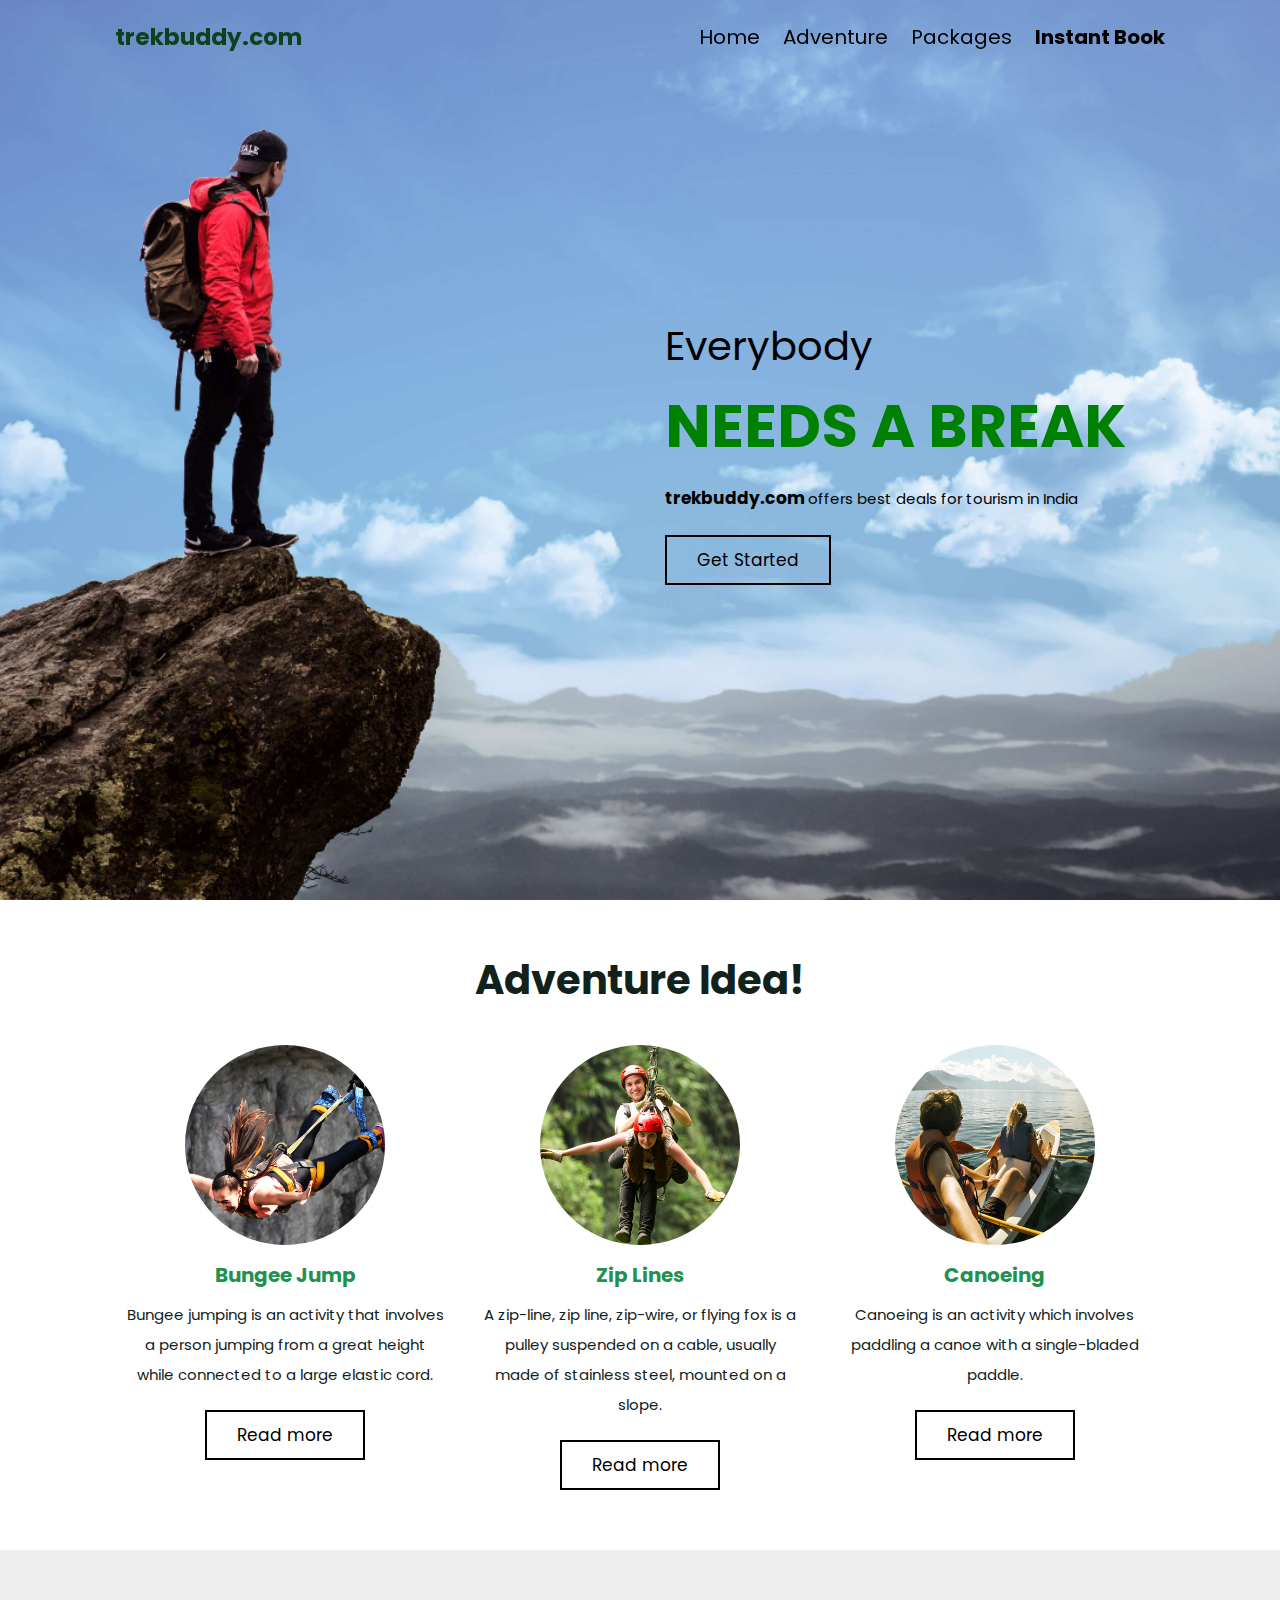
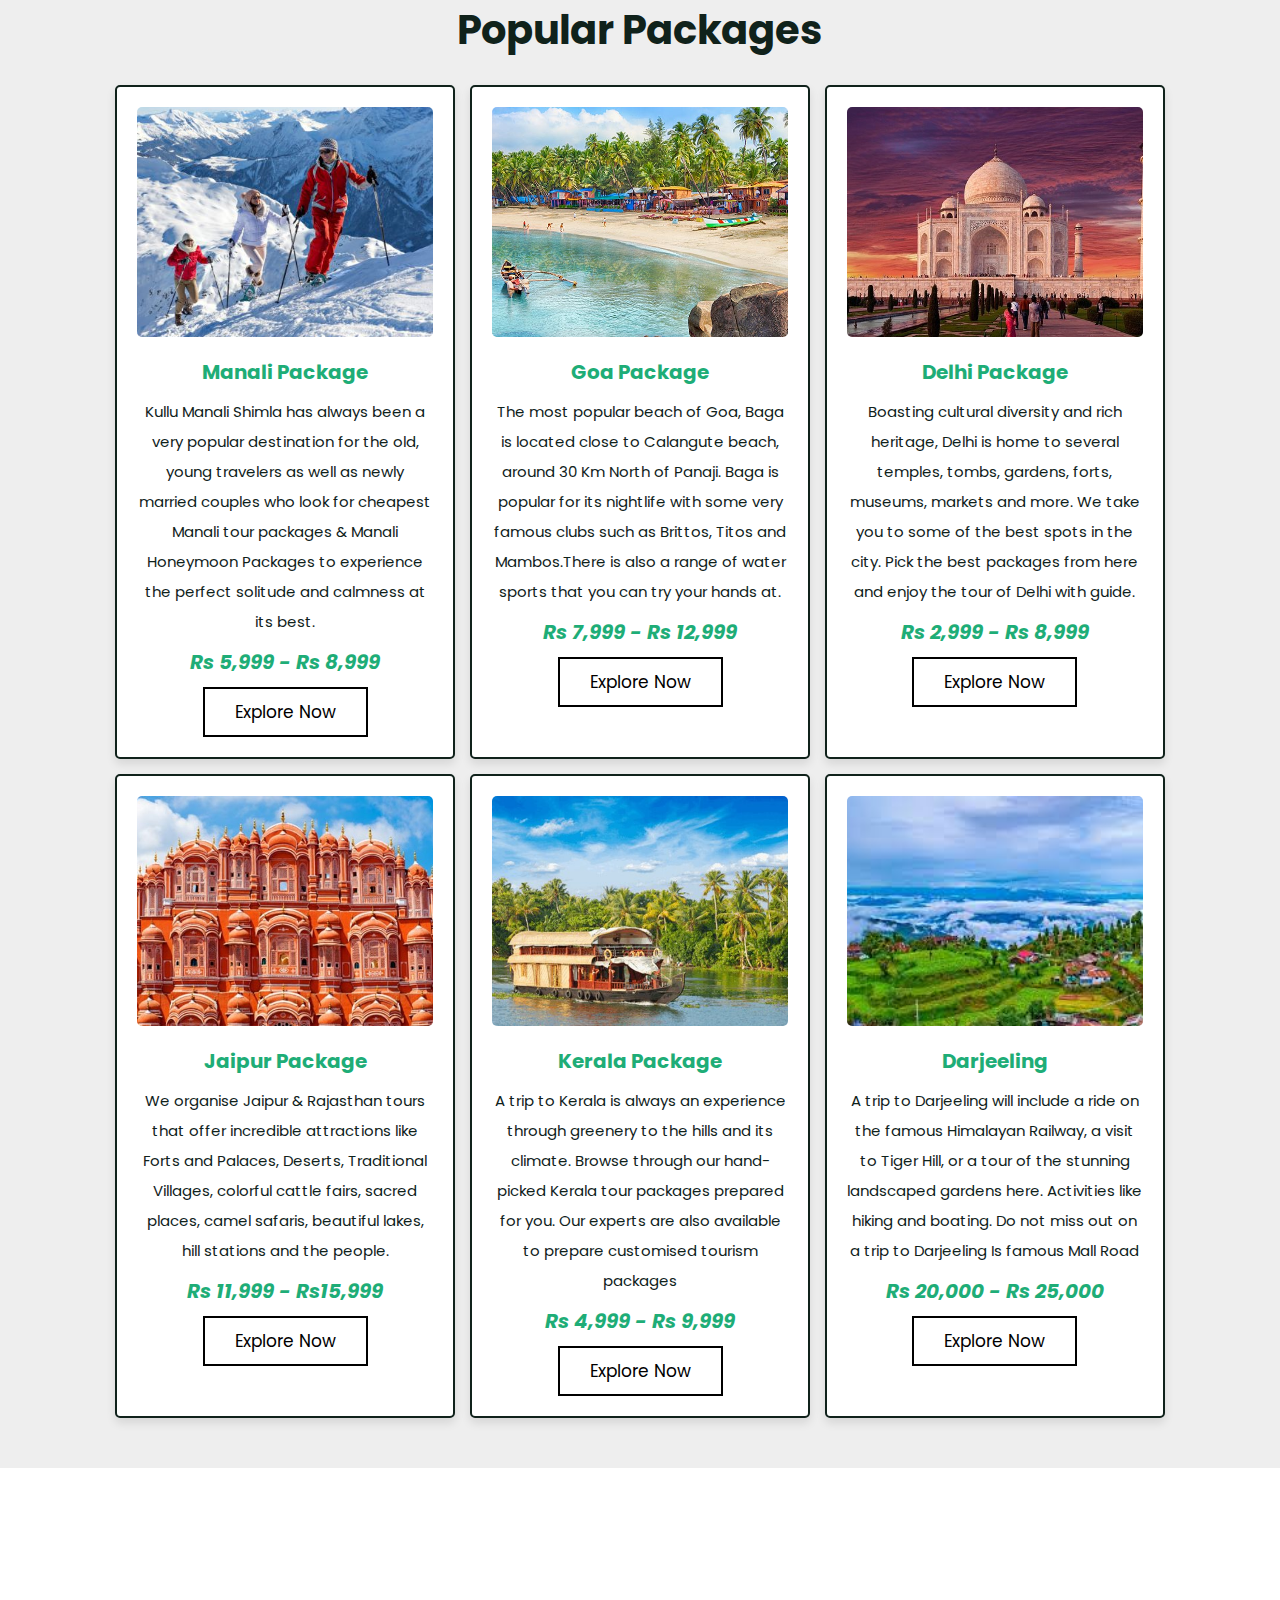
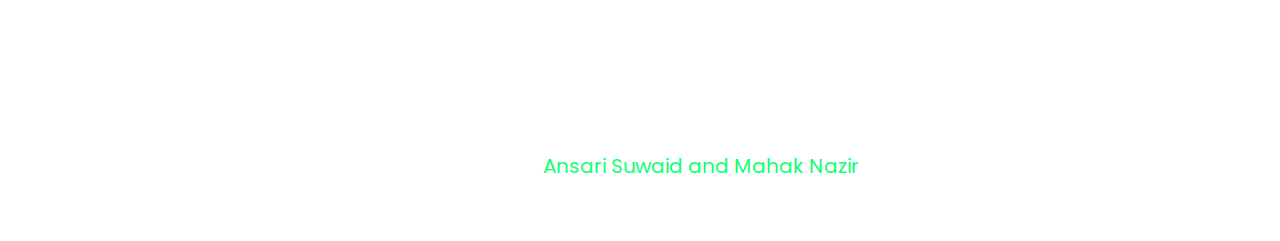
==== main.html @ b2c82934 "Add files via upload" ====
<!DOCTYPE html>
<html>
<head>
    <title>Trek Buddy</title>
    <link rel="stylesheet" href="style.css">   
    <meta name="viewport" content="width=device-width, initial scale=1.0">
    <meta charset="UTF-8">
</head>
<body>

    <header class="header">
        <a href="#" class="logo">trekbuddy.com</a>
        <nav class="navbar">
            <div id="nav-close"></div>
            <a href="#home">Home</a>
            <a href="#category">Adventure</a>
            <a href="#packages">Packages</a>
            <a href="form.php"><b>Instant Book</b></a>
        </nav>
        <div class="icons">
            <div id="menu-btn"></div>           
        </div>
    </header>
    
    
    <section class="home" id="home">
   
        <div class="wrapper">
           
                <div class="box" style="background: url(images//home1.jpg) no-repeat;">
                <div class="content">
                    <span>Everybody</span>
                    <h3>Needs a break</h3>
                    <p><span>trekbuddy.com</span> offers best deals for tourism in India</p>
                    <a href="#category" class="btn">Get Started</a>
                </div>
                </div>  
        </div>
    </section>

    <section class="category" id="category">

        <h1 class="heading">Adventure Idea!</h1>
    
        <div class="box-container">
    
            <div class="box">
                <img src="images/category-1.jpg" alt="">
                <h3>Bungee Jump</h3>
                <p>Bungee jumping is an activity that involves a person jumping from a great height while connected to a large elastic cord.</p>
                <a href="https://en.wikipedia.org/wiki/Bungee_jumping" class="btn">Read more</a>
            </div>
    
            <div class="box">
                <img src="images/category-2.jpg" alt="">
                <h3>Zip Lines</h3>
                <p>A zip-line, zip line, zip-wire, or flying fox is a pulley suspended on a cable, usually made of stainless steel, mounted on a slope.</p>
                <a href="https://en.wikipedia.org/wiki/Zip_line" class="btn">Read more</a>
            </div>
    
            <div class="box">
                <img src="images/category-4.jpg" alt="">
                <h3>Canoeing</h3>
                <p>Canoeing is an activity which involves paddling a canoe with a single-bladed paddle.</p>
                <a href="https://en.wikipedia.org/wiki/Zip_line" class="btn">Read more</a>
            </div>   
        </div>
    
    </section>
    <section class="packages" id="packages">

        <h1 class="heading">Popular Packages</h1>
    
        <div class="box-container">
    
            <div class="box">
                <div class="image">
                    <img src="images/img-1.jpg" alt="">
                </div>
                <div class="content">
                    <h3>Manali Package</h3>
                    <p>Kullu Manali Shimla has always been a very popular destination for the old, young travelers as well as newly married couples who look for cheapest Manali tour packages & Manali Honeymoon Packages to experience the perfect solitude and calmness at its best.</p>
                    <div class="price">Rs 5,999 - Rs 8,999</div>
                    <a href="form.php" class="btn">Explore Now</a>
                </div>
            </div>
    
            <div class="box">
                <div class="image">
                    <img src="images/img-2.jpg" alt="">
                </div>
                <div class="content">
                    <h3>Goa Package</h3>
                    <p>The most popular beach of Goa, Baga is located close to Calangute beach, around 30 Km North of Panaji. Baga is popular for its nightlife with some very famous clubs such as Brittos, Titos and Mambos.There is also a range of water sports that you can try your hands at.</p>
                    <div class="price">Rs 7,999 - Rs 12,999</div>
                    <a href="form.php" class="btn">Explore Now</a>
                </div>
            </div>
    
            <div class="box">
                <div class="image">
                    <img src="images/img-3.jpg" alt="">
                </div>
                <div class="content">
                    <h3>Delhi Package</h3>
                    <p>Boasting cultural diversity and rich heritage, Delhi is home to several temples, tombs, gardens, forts, museums, markets and more. We take you to some of the best spots in the city. Pick the best packages from here and enjoy the tour of Delhi with guide.</p>
                    <div class="price">Rs 2,999 - Rs 8,999</div>
                    <a href="form.php" class="btn">Explore Now</a>
                </div>
            </div>
    
            <div class="box">
                <div class="image">
                    <img src="images/img-4.jpg" alt="">
                </div>
                <div class="content">
                    <h3>Jaipur Package</h3>
                    <p>We organise Jaipur & Rajasthan tours that offer incredible attractions like Forts and Palaces, Deserts, Traditional Villages, colorful cattle fairs, sacred places, camel safaris, beautiful lakes, hill stations and the people. </p>
                    <div class="price">Rs 11,999 - Rs15,999</div>
                    <a href="form.php" class="btn">Explore Now</a>
                </div>
            </div>
    
            <div class="box">
                <div class="image">
                    <img src="images/img-5.jpg" alt="">
                </div>
                <div class="content">
                    <h3>Kerala Package</h3>
                    <p>A trip to Kerala is always an experience through greenery to the hills and its climate. Browse through our hand-picked Kerala tour packages prepared for you. Our experts are also available to prepare customised tourism packages</p>
                    <div class="price">Rs 4,999 - Rs 9,999</div>
                    <a href="form.php" class="btn">Explore Now</a>
                </div>
            </div>
    
            <div class="box">
                <div class="image">
                    <img src="images/img-6.jpg" alt="">
                </div>
                <div class="content">
                    <h3>Darjeeling</h3>
                    <p>A trip to Darjeeling will include a ride on the famous Himalayan Railway, a visit to Tiger Hill, or a tour of the stunning landscaped gardens here. Activities like hiking and boating. Do not miss out on a trip to Darjeeling Is famous Mall Road</p>
                    <div class="price">Rs 20,000 - Rs 25,000</div>
                    <a href="form.php" class="btn">Explore Now</a>
                </div>
            </div>   
        </div>
    
    </section>

    <section class="footer">

        <div class="box-container">
    
            <div class="box">
                <h3>Quick links</h3>
                <a href="#home">Home</a>    
                <a href="#packages">Packages</a>
                <a href="https://mail.google.com/mail/u/0/?tab=rm&ogbl#inbox?compose=CllgCJTNpzpXtXrSTCxnzjWmqfjtrXlQzBKJGSDRlQhmJcpGQxrrVJwMjmRgDctXMwMndKfqLKg">Mail us</a>
            </div>
    
            <div class="box">
                <h3>More links</h3>
                <a href="form.php">Ask questions</a>
                <a href="#">Terms of use</a>
                <a href="#">Privacy policy</a>
            </div>
    
            <div class="box">
                <h3>Contact info</h3>
                <a href="tel:+919156603919"> +91 9156603919 </a>
                <a href="mailto: ansari.u@somaiya.edu"> ansari.u@somaiya.edu </a>
                <a href="#"> Mumbai, India </a>
            </div>
    
            <div class="box">
                <h3>Follow Us On</h3>
                <a href="https://www.facebook.com/Suwaid Ansari"> Facebook </a>
                <a href="https://www.instagram.com/suwaidd___0"> Instagram </a>

            </div>
        </div>
        <div class="credit">Created by <span>Ansari Suwaid and Mahak Nazir</span> 

    <script src="script.js"></script>
</body>
</html>
---- style.css ----
@import url('https://fonts.googleapis.com/css2?family=Poppins:ital,wght@0,100;0,300;0,400;0,500;0,600;1,100;1,300&display=swap');

*{
    font-family: 'Poppins', sans-serif;
    margin:0;
    padding:0;
    box-sizing: border-box;
    outline: none;
    border:none;
    text-decoration: none;
    transition: .2s linear;
}
html {
    font-size: 62.5%;
    overflow-x: hidden;
    scroll-behavior: smooth;
    scroll-padding-top: 5rem;
  }
  
section{
    padding:5rem 9%;
}
.btn{
    margin-top: 1rem;
    display: inline-block;
    border:0.2rem solid black;
    color:black;
    cursor:pointer;
    background:none;
    font-size:1.7rem;
    padding:1rem 3rem;

}
.btn:hover{
    background: black;
    color: white;
}
.heading {
    text-align: center;
    margin-bottom: 2.5rem;
    font-size: 4rem;
    color: #10221b;
  }

.header{
    position:fixed;
    top: 0;
    left: 0;
    right: 0;
    padding:2rem 9%;
    z-index: 1000;
    display: flex;
    align-items: center;
}
.header.active{
    background: #fff;
    box-shadow: 0 0.5rem 1rem rgba(0, 0, 0, 0.1);
}
.header .logo{
    margin-right: auto;
    font-size: 2.3rem;
    color:rgb(14, 65, 28);
    font-weight: bolder;
}

.home{
  padding:0;
}

.home .box{
  min-height:100vh;
  display:flex;
  align-items: center;
  background-size: cover !important;
  background-position: center !important;
  justify-content: flex-end;
  padding: 2rem 9%;

}

.home .content{
  width:50rem;

}
.home .content span{
  font-size: 4rem;
  color:black;
}
.home .content h3{
  font-size: 6rem;
  color:green;
  padding-top: .5rem;
  text-transform: uppercase;
}
.home .content p{
  line-height: 2;
  color:black;
  font-size: 1.5rem;
  padding:1rem 0;
}
.home .content p span{
  font-size: 1.7rem;
  font-weight: bolder;
}

.wrapper1{
  margin-left: auto;
  margin-right: auto;
  top: 50%;
  left: 50%;
  width: 100%;
  max-width: 550px;
  padding: 30px;
  border-radius: 5px;
  box-shadow: 0 0 10px rgba(21, 77, 41, 0.6);
  background-color: #ffffff;
}

.wrapper1 .title1 h1{
  color: green;
  text-align: center;
  margin-bottom: 25px;
  font-size: 3.5rem;
  
}

.contact-form{
  display: flex;
  background-color: #ffffff;
}

.input-fields{
  display: flex;
  flex-direction: column;
  margin-right: 4%;
}

.input-fields,
.msg{
  width: 60%;
}

.input-fields .input,
.msg textarea{
  margin: 10px 0;
  background: transparent;
  border: 0px;
  border-bottom: 2px solid #5f66618f;
  padding: 10px;
  color: rgb(7, 7, 7);
  width: 100%;
}


form{
  width:70rem;
  margin: 0 2rem;
  padding-bottom: 2rem;
  display:flex;
  align-items: center;
}
form input{
  width:100%;
  font-size: 1.4rem;
  color:#000000;
  text-transform: none;
  background: none;
  padding-right: 2rem;
}

form input::placeholder{
  font-size: small;
  color:#298934;
}
textarea::placeholder{
font-size: small;
color:#298934;
}

button{
  margin-top: 1rem;
  display: inline-block;
  border:1.5px solid #298934;
  color:rgb(0, 0, 0);
  background:none;
  cursor:grab;
  font-size:1.2rem;
  padding:1rem 3rem;
}

button:hover{
  background-color: #298934;
  color:rgb(255, 255, 255);
}

i{
        color:green;
}

.header .navbar a{
    margin-left: 2rem;
    font-size: 2rem;
    color: black; 
}
.header .navbar a:hover{
    color: green;
}
.header .navbar #nav-close{
    font-size: 5rem;
    cursor: pointer;
    color: black;
    display: none;
}
.header .icons a, .header .icons div{
    font-size: 2.5rem;
    margin-left: 2rem;
    cursor:pointer;
    color:black;
}

.header.icons a:hover, .header.icons div:hover{
    color: green;
}
.header #menu-btn{
    display: none;
}



.category .box-container{
    display: -ms-grid;
    display: grid;
    -ms-grid-columns: (minmax(29rem, 1fr))[auto-fit];
    grid-template-columns: repeat(auto-fit, minmax(29rem, 1fr));
    gap: 1.5rem;
}

.category .box-container .box {
    text-align: center;
    padding: 1rem;
  }
  .category .box-container .box img {
    height: 20rem;
    width: 20rem;
    border-radius: 50%;
    margin-bottom: 1rem;
  }
  .category .box-container .box h3 {
    font-size: 2rem;
    color: #219150;
  }
  
  .category .box-container .box p {
    font-size: 1.5rem;
    color: #10221b;
    padding: 1rem 0;
    line-height: 2;
  }
  .packages {
    background: #eee;
  }
  
  .packages .box-container {
    display: -ms-grid;
    display: grid;
    -ms-grid-columns: (minmax(32rem, 1fr))[auto-fit];
        grid-template-columns: repeat(auto-fit, minmax(32rem, 1fr));
    gap: 1.5rem;
  }
  
  .packages .box-container .box {
    text-align: center;
    background: #fff;
    border: 0.2rem solid #10221b;
    -webkit-box-shadow: 0 0.5rem 1rem rgba(0, 0, 0, 0.1);
            box-shadow: 0 0.5rem 1rem rgba(0, 0, 0, 0.1);
    border-radius: .5rem;
  }
  
  .packages .box-container .box:hover {
    background: #1e4536;
  }
  
  .packages .box-container .box:hover .content > * {
    color: #fff;
  }
  
  .packages .box-container .box:hover .btn {
    border-color: #fff;
  }
  
  .packages .box-container .box:hover .btn:hover {
    background: #fff;
    color: #1d3c30;
  }
  
  .packages .box-container .box .image {
    height: 25rem;
    overflow: hidden;
    padding: 2rem;
    padding-bottom: 0;
    border-radius: .5rem;
  }
  
  .packages .box-container .box .image img {
    height: 100%;
    width: 100%;
    -o-object-fit: cover;
       object-fit: cover;
    border-radius: .5rem;
  }
  
  .packages .box-container .box .content {
    padding: 2rem;
  }
  
  .packages .box-container .box .content h3 {
    font-size: 2rem;
    color: #1ead77;
  }
  
  .packages .box-container .box .content p {
    font-size: 1.5rem;
    color: #10221b;
    padding: 1rem 0;
    line-height: 2;
  }
  
  .packages .box-container .box .content .price {
    font-weight: bolder;
    font-style: oblique;
    font-size: 2rem;
    color: #1ead77;
  }

  .footer {
    background: -webkit-gradient(linear, left top, left bottom, from(rgba(0, 0, 0, 0.5)), to(rgba(0, 0, 0, 0.5))), url(../images/footer-bg.jpg) no-repeat;
    background: linear-gradient(rgba(0, 0, 0, 0.5), rgba(0, 0, 0, 0.5)), url(images//footer.jpg) no-repeat;
    background-size: cover;
    background-position: center;
    background-attachment: fixed;
  }
  
  .footer .box-container {
    display: -ms-grid;
    display: grid;
    -ms-grid-columns: (minmax(25rem, 1fr))[auto-fit];
        grid-template-columns: repeat(auto-fit, minmax(25rem, 1fr));
    gap: 1.5rem;
  }
  
  .footer .box-container .box h3 {
    font-size: 2rem;
    padding: 1.5rem 0;
    color: #fff;
  }
  
  .footer .box-container .box a {
    display: block;
    font-size: 1.4rem;
    color: #fff;
    padding: 1rem 0;
  }
  
  .footer .box-container .box a i {
    color: #219150;
    padding-right: .5rem;
  }
  
  .footer .box-container .box a:hover {
    color: #219150;
  }
  
  .footer .box-container .box a:hover i {
    padding-right: 2rem;
  }
  
  .footer .credit {
    text-align: center;
    margin-top: 2.5rem;
    padding: 1rem;
    padding-top: 2.5rem;
    font-size: 2rem;
    color: #fff;
  }
  
  .footer .credit span {
    color: #12ff75;
  }
  


@media (max-width:1200px){
    .header{
        padding: 2rem;
    }
    section{
        padding:3rem 2rem;
    }
}

@media (max-width:991px){
    html{
        font-size: 55%;
    }
    .home .box{
        padding: 2rem;
        justify-content: center;
        background-position: right !important;
    }
    .home .box .conent{
        text-align: center;

    }
    .home .box .conent span{
        font-size: 3rem;
    }
    .home .box .conent h3{
        font-size: 4rem;
    }
}
@media (max-width:768px){
    .header #menu-btn{
        display: inline-block;
    }
    .header .navbar{
        position: fixed;
        top:0; left:-110%;
        background: white;
        z-index:10000;
        width: 35rem;
        height: 100%;
       
        display:flex;
        flex-flow: column;
        align-items: center;
        justify-content: center;
        
    }
    .header .navbar.active{
        left:0;
        box-shadow: 0 0 0 100vw rgba(0,0,0,0.8);
    }
    .header .navbar a{
        margin:1rem 0;
        font-size: 3rem;
    }
    .header .navbar #nav-close{
        display: block;
        position: absolute;
        top:1rem; right:2rem;
    }
    .contact-form{
      flex-direction: column;
    }
    .msg textarea{
      height: 80px;
    }
    .input-fields,
    .msg{
      width: 100%;
    }
  }
   

@media (max-width:450px){
    html{
        font-size: 50%;
    }
    .heading {
        font-size: 3rem;
      }
}
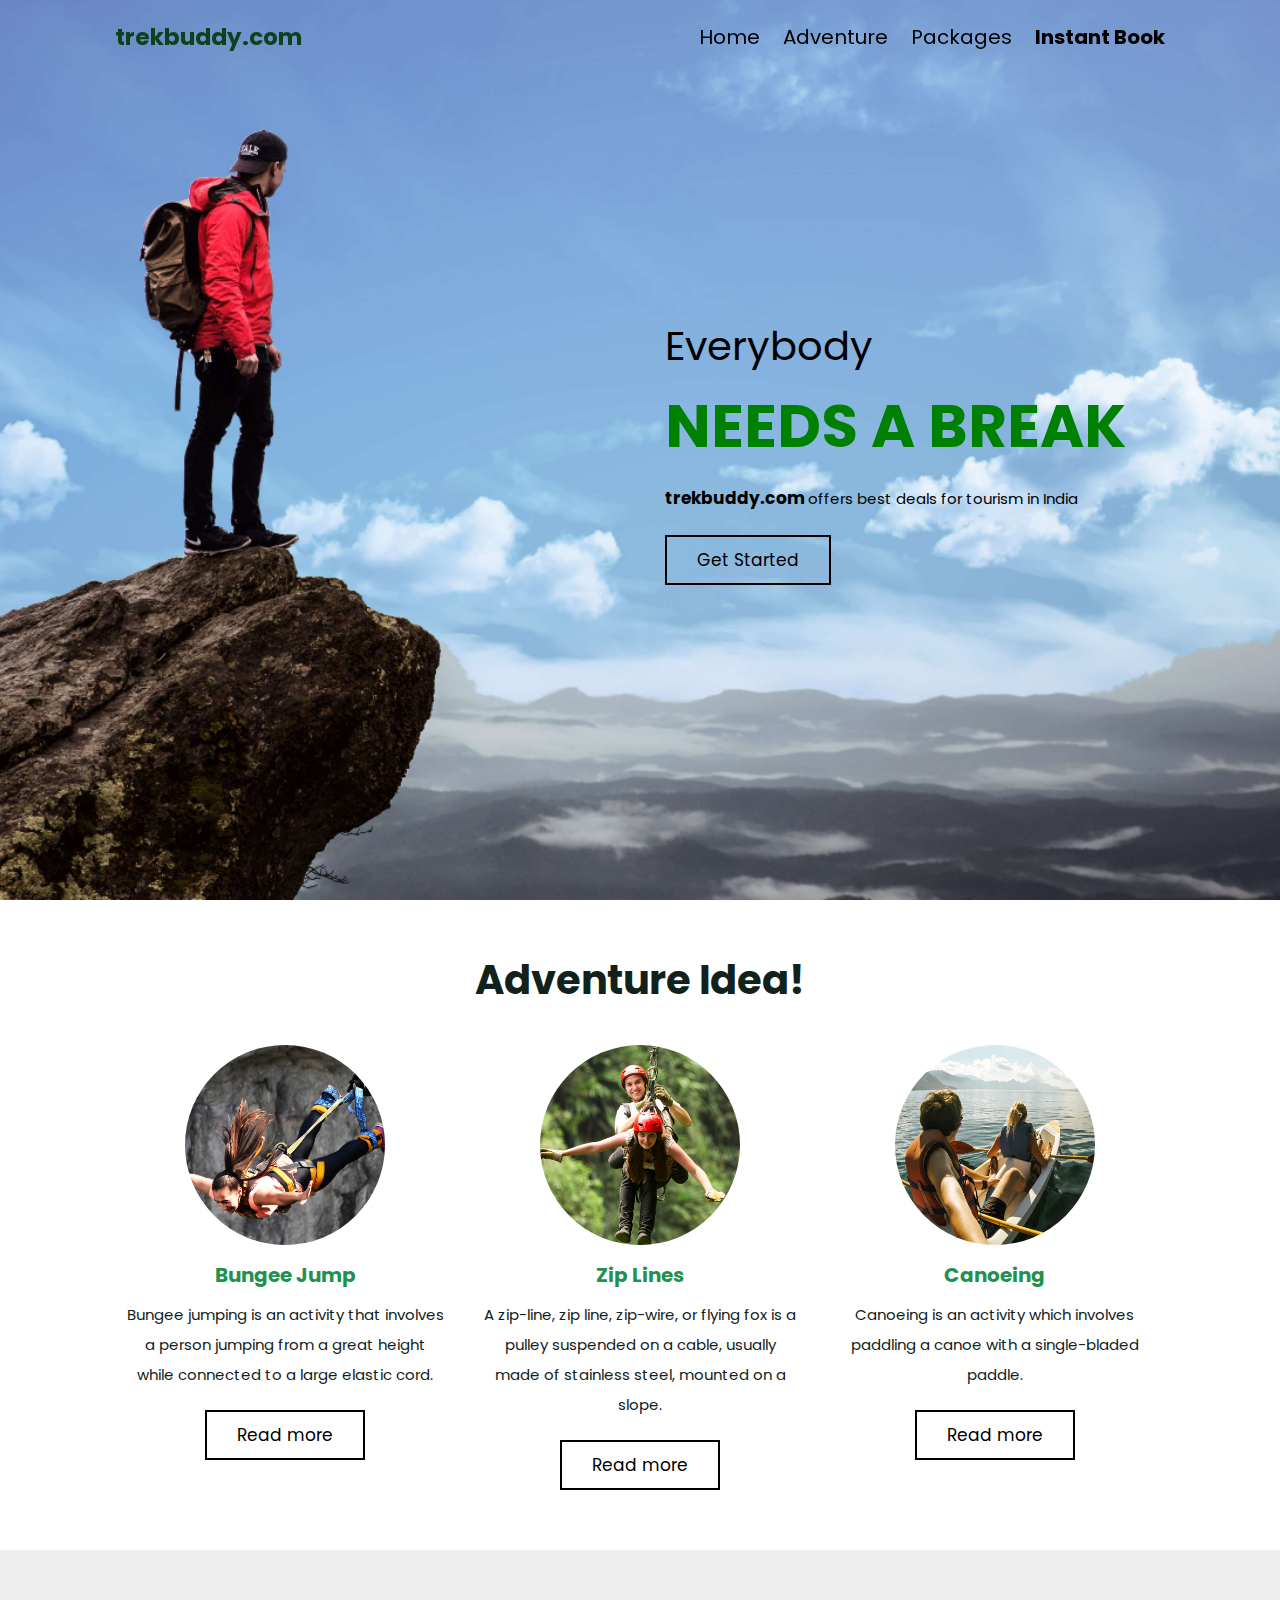
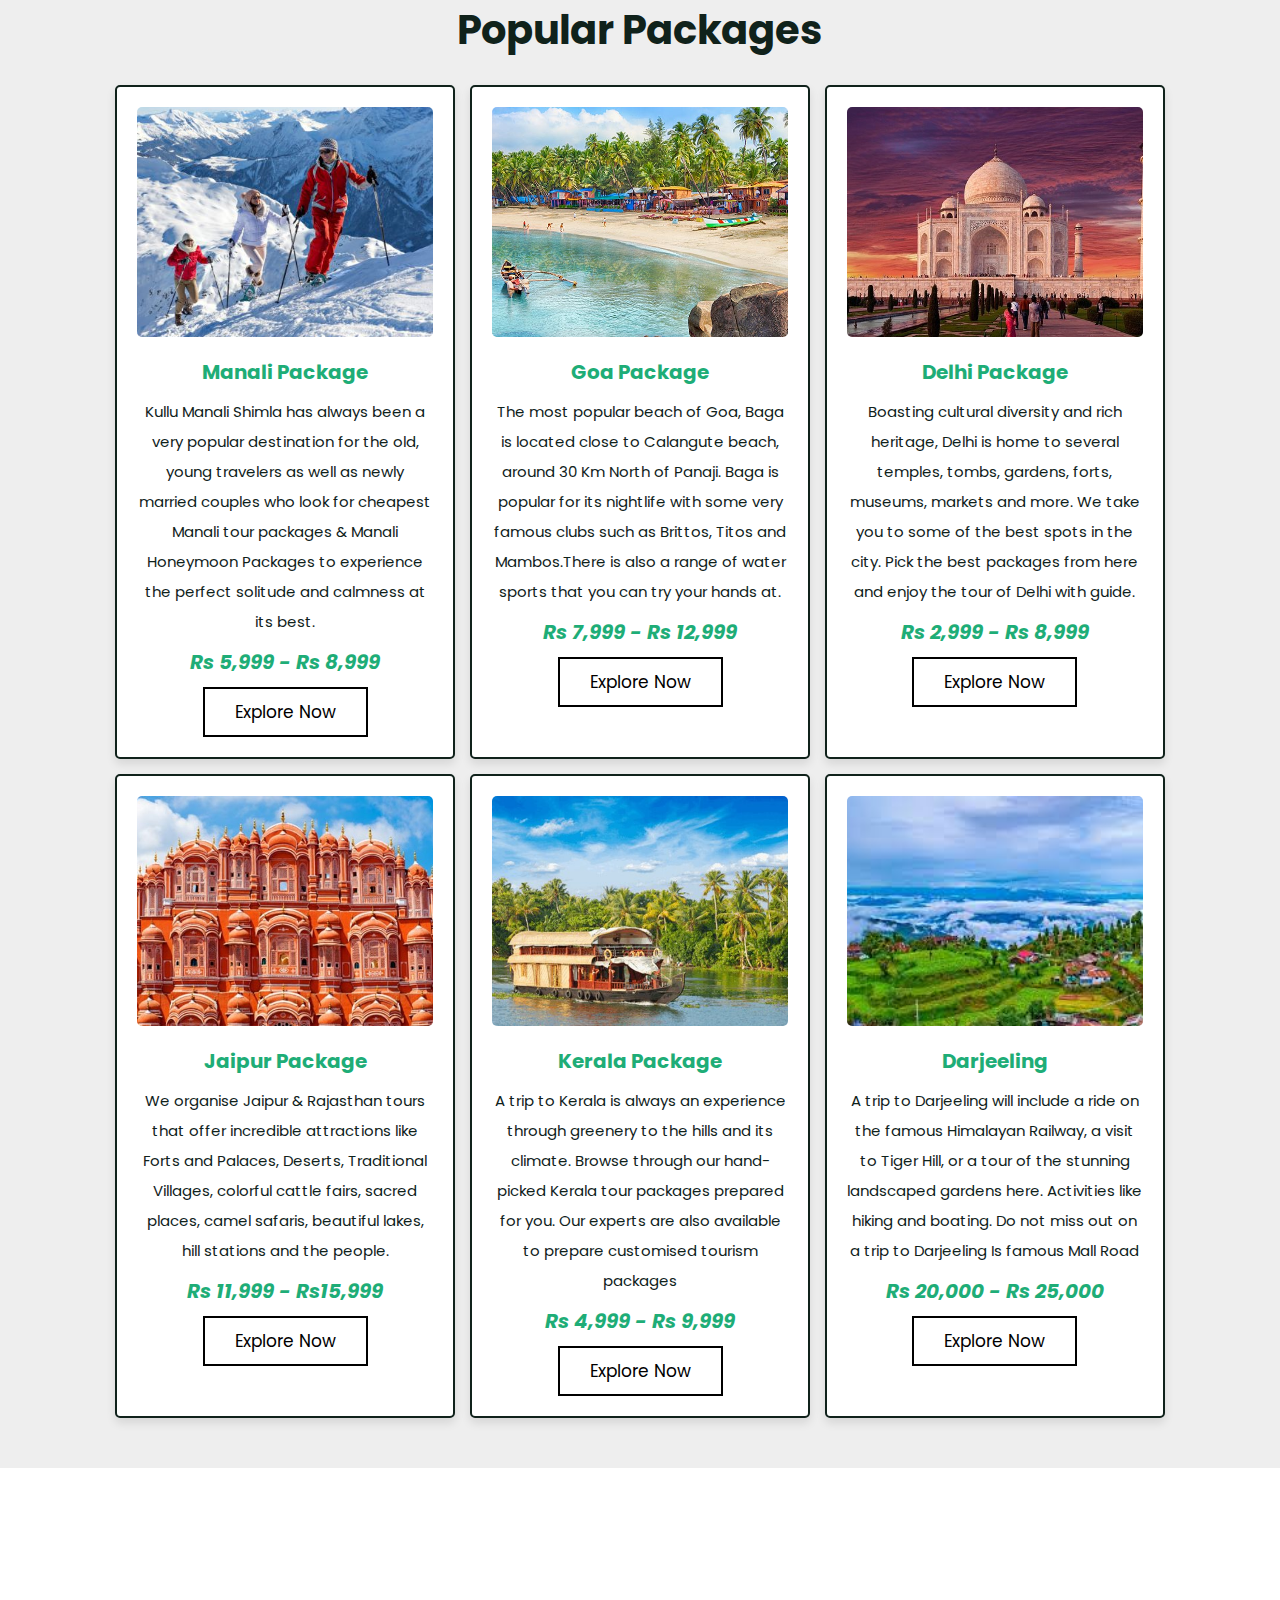
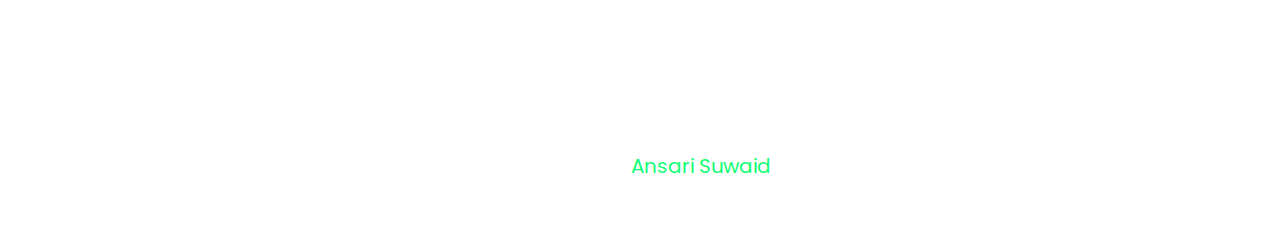
==== commit d49307ab: "Update main.html" ====
--- a/main.html
+++ b/main.html
@@ -180,8 +180,8 @@
 
             </div>
         </div>
-        <div class="credit">Created by <span>Ansari Suwaid and Mahak Nazir</span> 
+        <div class="credit">Created by <span>Ansari Suwaid</span> 
 
     <script src="script.js"></script>
 </body>
-</html>+</html>
